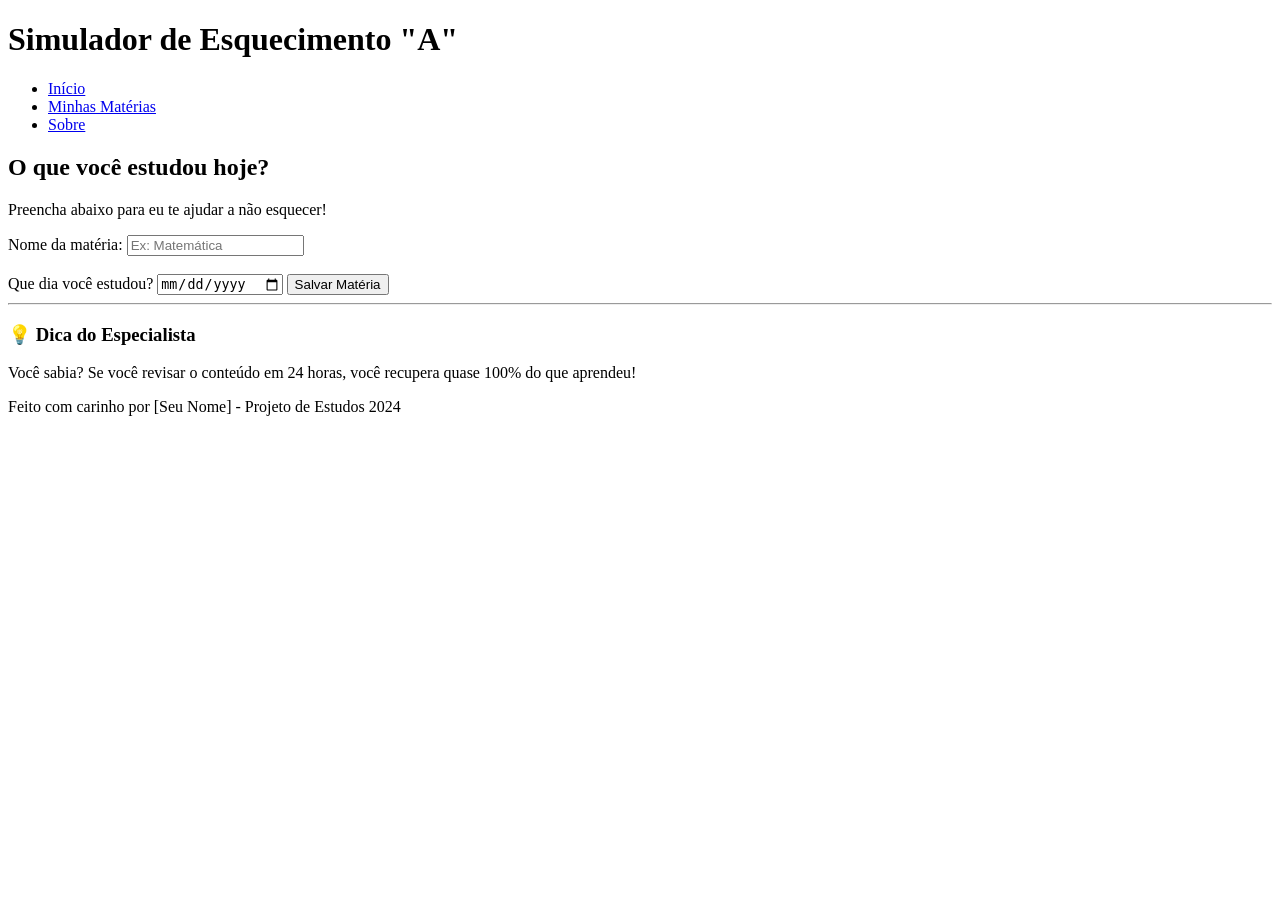
==== index.html @ 811f96d3 "Estrutura do simulador pronta" ====
<!DOCTYPE html>
<html lang="pt-br">
<head>
    <meta charset="UTF-8">
    <meta name="viewport" content="width=device-width, initial-scale=1.0">
    <title>Simulador de Esquecimento A</title>
</head>
<body>
    <header>
        <h1>Simulador de Esquecimento "A"</h1>
        <nav>
            <ul>
                <li><a href="#">Início</a></li>
                <li><a href="#">Minhas Matérias</a></li>
                <li><a href="#">Sobre</a></li>
            </ul>
        </nav>
    </header>

    <main>
        <section>
            <h2>O que você estudou hoje?</h2>
            <p>Preencha abaixo para eu te ajudar a não esquecer!</p>
            
            <form>
                <label for="materia">Nome da matéria:</label>
                <input type="text" id="materia" placeholder="Ex: Matemática" required>
                
                <br><br> <label for="data">Que dia você estudou?</label>
                <input type="date" id="data" required> 
                
                <button type="submit">Salvar Matéria</button>
            </form>
        </section>

        <hr> <article>
            <h3>💡 Dica do Especialista</h3>
            <p>Você sabia? Se você revisar o conteúdo em 24 horas, você recupera quase 100% do que aprendeu!</p>
        </article>
    </main>

    <footer>
        <p>Feito com carinho por [Seu Nome] - Projeto de Estudos 2024</p>
    </footer>   
</body>
</html>
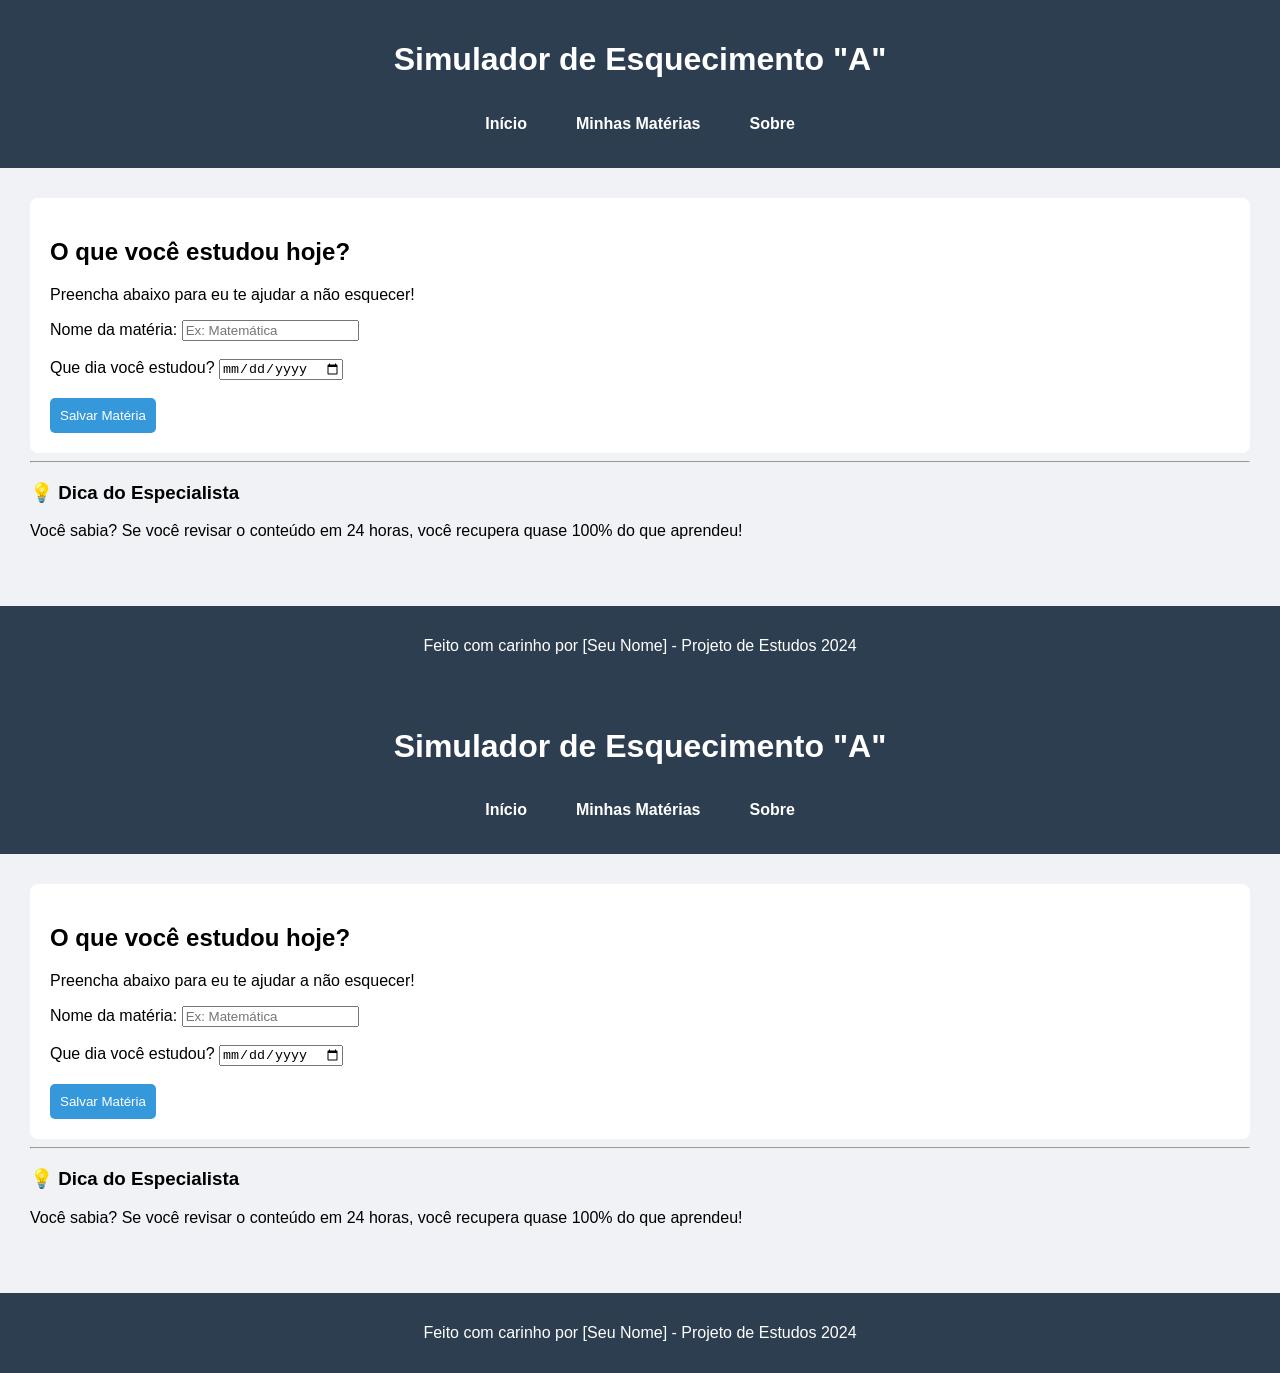
==== commit b560fa42: "Projeto estilizado completo com menu, botão e rodapé" ====
--- a/index.html
+++ b/index.html
@@ -4,6 +4,7 @@
     <meta charset="UTF-8">
     <meta name="viewport" content="width=device-width, initial-scale=1.0">
     <title>Simulador de Esquecimento A</title>
+    <link rel="stylesheet" href="style.css">
 </head>
 <body>
     <header>
@@ -26,14 +27,72 @@
                 <label for="materia">Nome da matéria:</label>
                 <input type="text" id="materia" placeholder="Ex: Matemática" required>
                 
-                <br><br> <label for="data">Que dia você estudou?</label>
+                <br><br>
+                
+                <label for="data">Que dia você estudou?</label>
                 <input type="date" id="data" required> 
                 
+                <br><br>
+
                 <button type="submit">Salvar Matéria</button>
             </form>
         </section>
 
-        <hr> <article>
+        <hr>
+
+        <article>
+            <h3>💡 Dica do Especialista</h3>
+            <p>Você sabia? Se você revisar o conteúdo em 24 horas, você recupera quase 100% do que aprendeu!</p>
+        </article>
+    </main>
+
+    <footer>
+        <p>Feito com carinho por [Seu Nome] - Projeto de Estudos 2024</p>
+    </footer>   
+</body>
+</html><!DOCTYPE html>
+<html lang="pt-br">
+<head>
+    <meta charset="UTF-8">
+    <meta name="viewport" content="width=device-width, initial-scale=1.0">
+    <title>Simulador de Esquecimento A</title>
+    <link rel="stylesheet" href="style.css">
+</head>
+<body>
+    <header>
+        <h1>Simulador de Esquecimento "A"</h1>
+        <nav>
+            <ul>
+                <li><a href="#">Início</a></li>
+                <li><a href="#">Minhas Matérias</a></li>
+                <li><a href="#">Sobre</a></li>
+            </ul>
+        </nav>
+    </header>
+
+    <main>
+        <section>
+            <h2>O que você estudou hoje?</h2>
+            <p>Preencha abaixo para eu te ajudar a não esquecer!</p>
+            
+            <form>
+                <label for="materia">Nome da matéria:</label>
+                <input type="text" id="materia" placeholder="Ex: Matemática" required>
+                
+                <br><br>
+                
+                <label for="data">Que dia você estudou?</label>
+                <input type="date" id="data" required> 
+                
+                <br><br>
+
+                <button type="submit">Salvar Matéria</button>
+            </form>
+        </section>
+
+        <hr>
+
+        <article>
             <h3>💡 Dica do Especialista</h3>
             <p>Você sabia? Se você revisar o conteúdo em 24 horas, você recupera quase 100% do que aprendeu!</p>
         </article>
--- a/style.css
+++ b/style.css
@@ -0,0 +1,91 @@
+body {
+    font-family: Arial, sans-serif;
+    margin: 0;
+    background-color: #f0f2f5;
+}
+
+header {
+    background-color: #2c3e50;
+    color: white;
+    padding: 20px;
+    text-align: center;
+}
+
+nav ul {
+    list-style: none;
+    display: flex;
+    justify-content: center;
+    gap: 20px;
+    padding: 0;
+}
+
+nav a {
+    color: white;
+    text-decoration: none;
+    font-weight: bold;
+}
+
+nav a:hover {
+    color: yellow;
+}
+
+main {
+    padding: 30px;
+}
+
+section {
+    background-color: white;
+    padding: 20px;
+    border-radius: 8px;
+}
+
+button {
+    background-color: #3498db;
+    color: white;
+    border: none;
+    padding: 10px;
+    border-radius: 5px;
+    cursor: pointer;
+}
+
+button:hover {
+    background-color: #2980b9;
+}
+
+footer {
+    background-color: #2c3e50;
+    color: white;
+    text-align: center;
+    padding: 15px;
+    margin-top: 20px;
+}/* Estilo do menu */
+nav {
+    background-color: #2c3e50; /* Fundo azul escuro */
+    padding: 15px; /* Espaço interno do menu */
+    border-radius: 8px; /* Cantos arredondados */
+    text-align: center; /* Centraliza o conteúdo */
+}
+
+nav ul {
+    list-style: none; /* Remove os marcadores da lista */
+    display: flex; /* Itens do menu em linha */
+    justify-content: center; /* Centraliza horizontalmente */
+    gap: 25px; /* Espaço entre os itens */
+    padding: 0;
+    margin: 0;
+}
+
+nav a {
+    color: white; /* Cor do texto dos links */
+    text-decoration: none; /* Remove sublinhado */
+    font-weight: bold; /* Negrito */
+    font-size: 16px; /* Tamanho da fonte */
+    padding: 8px 12px; /* Espaço interno dos links */
+    transition: background-color 0.3s, color 0.3s; /* Animação suave ao passar o mouse */
+}
+
+nav a:hover {
+    background-color: #f1c40f; /* Fundo amarelo no hover */
+    color: #2c3e50; /* Texto escuro no hover */
+    border-radius: 5px; /* Cantos arredondados no hover */
+}
--- a/style.css
+++ b/style.css
@@ -0,0 +1,91 @@
+body {
+    font-family: Arial, sans-serif;
+    margin: 0;
+    background-color: #f0f2f5;
+}
+
+header {
+    background-color: #2c3e50;
+    color: white;
+    padding: 20px;
+    text-align: center;
+}
+
+nav ul {
+    list-style: none;
+    display: flex;
+    justify-content: center;
+    gap: 20px;
+    padding: 0;
+}
+
+nav a {
+    color: white;
+    text-decoration: none;
+    font-weight: bold;
+}
+
+nav a:hover {
+    color: yellow;
+}
+
+main {
+    padding: 30px;
+}
+
+section {
+    background-color: white;
+    padding: 20px;
+    border-radius: 8px;
+}
+
+button {
+    background-color: #3498db;
+    color: white;
+    border: none;
+    padding: 10px;
+    border-radius: 5px;
+    cursor: pointer;
+}
+
+button:hover {
+    background-color: #2980b9;
+}
+
+footer {
+    background-color: #2c3e50;
+    color: white;
+    text-align: center;
+    padding: 15px;
+    margin-top: 20px;
+}/* Estilo do menu */
+nav {
+    background-color: #2c3e50; /* Fundo azul escuro */
+    padding: 15px; /* Espaço interno do menu */
+    border-radius: 8px; /* Cantos arredondados */
+    text-align: center; /* Centraliza o conteúdo */
+}
+
+nav ul {
+    list-style: none; /* Remove os marcadores da lista */
+    display: flex; /* Itens do menu em linha */
+    justify-content: center; /* Centraliza horizontalmente */
+    gap: 25px; /* Espaço entre os itens */
+    padding: 0;
+    margin: 0;
+}
+
+nav a {
+    color: white; /* Cor do texto dos links */
+    text-decoration: none; /* Remove sublinhado */
+    font-weight: bold; /* Negrito */
+    font-size: 16px; /* Tamanho da fonte */
+    padding: 8px 12px; /* Espaço interno dos links */
+    transition: background-color 0.3s, color 0.3s; /* Animação suave ao passar o mouse */
+}
+
+nav a:hover {
+    background-color: #f1c40f; /* Fundo amarelo no hover */
+    color: #2c3e50; /* Texto escuro no hover */
+    border-radius: 5px; /* Cantos arredondados no hover */
+}
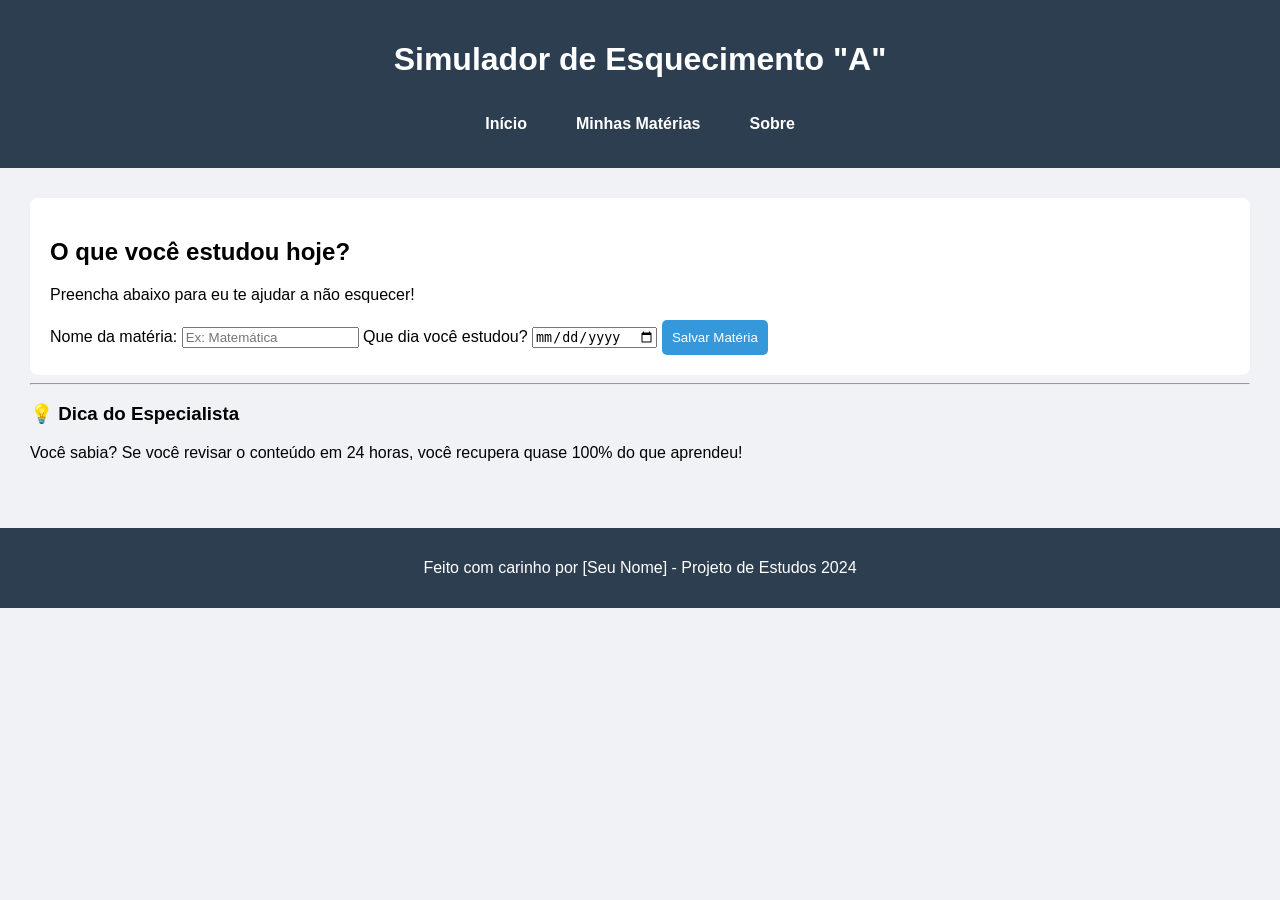
==== commit 5c4b4e0a: "site responsivo com media queries" ====
--- a/index.html
+++ b/index.html
@@ -6,100 +6,50 @@
     <title>Simulador de Esquecimento A</title>
     <link rel="stylesheet" href="style.css">
 </head>
+
 <body>
-    <header>
-        <h1>Simulador de Esquecimento "A"</h1>
-        <nav>
-            <ul>
-                <li><a href="#">Início</a></li>
-                <li><a href="#">Minhas Matérias</a></li>
-                <li><a href="#">Sobre</a></li>
-            </ul>
-        </nav>
-    </header>
 
-    <main>
-        <section>
-            <h2>O que você estudou hoje?</h2>
-            <p>Preencha abaixo para eu te ajudar a não esquecer!</p>
-            
-            <form>
-                <label for="materia">Nome da matéria:</label>
-                <input type="text" id="materia" placeholder="Ex: Matemática" required>
-                
-                <br><br>
-                
-                <label for="data">Que dia você estudou?</label>
-                <input type="date" id="data" required> 
-                
-                <br><br>
+<header>
+    <h1>Simulador de Esquecimento "A"</h1>
 
-                <button type="submit">Salvar Matéria</button>
-            </form>
-        </section>
+    <nav>
+        <ul>
+            <li><a href="#">Início</a></li>
+            <li><a href="#">Minhas Matérias</a></li>
+            <li><a href="#">Sobre</a></li>
+        </ul>
+    </nav>
+</header>
 
-        <hr>
+<main>
 
-        <article>
-            <h3>💡 Dica do Especialista</h3>
-            <p>Você sabia? Se você revisar o conteúdo em 24 horas, você recupera quase 100% do que aprendeu!</p>
-        </article>
-    </main>
+<section>
+    <h2>O que você estudou hoje?</h2>
+    <p>Preencha abaixo para eu te ajudar a não esquecer!</p>
 
-    <footer>
-        <p>Feito com carinho por [Seu Nome] - Projeto de Estudos 2024</p>
-    </footer>   
-</body>
-</html><!DOCTYPE html>
-<html lang="pt-br">
-<head>
-    <meta charset="UTF-8">
-    <meta name="viewport" content="width=device-width, initial-scale=1.0">
-    <title>Simulador de Esquecimento A</title>
-    <link rel="stylesheet" href="style.css">
-</head>
-<body>
-    <header>
-        <h1>Simulador de Esquecimento "A"</h1>
-        <nav>
-            <ul>
-                <li><a href="#">Início</a></li>
-                <li><a href="#">Minhas Matérias</a></li>
-                <li><a href="#">Sobre</a></li>
-            </ul>
-        </nav>
-    </header>
+    <form>
+        <label for="materia">Nome da matéria:</label>
+        <input type="text" id="materia" placeholder="Ex: Matemática" required>
 
-    <main>
-        <section>
-            <h2>O que você estudou hoje?</h2>
-            <p>Preencha abaixo para eu te ajudar a não esquecer!</p>
-            
-            <form>
-                <label for="materia">Nome da matéria:</label>
-                <input type="text" id="materia" placeholder="Ex: Matemática" required>
-                
-                <br><br>
-                
-                <label for="data">Que dia você estudou?</label>
-                <input type="date" id="data" required> 
-                
-                <br><br>
+        <label for="data">Que dia você estudou?</label>
+        <input type="date" id="data" required>
 
-                <button type="submit">Salvar Matéria</button>
-            </form>
-        </section>
+        <button type="submit">Salvar Matéria</button>
+    </form>
+</section>
 
-        <hr>
+<hr>
 
-        <article>
-            <h3>💡 Dica do Especialista</h3>
-            <p>Você sabia? Se você revisar o conteúdo em 24 horas, você recupera quase 100% do que aprendeu!</p>
-        </article>
-    </main>
+<article>
+    <h3>💡 Dica do Especialista</h3>
+    <p>Você sabia? Se você revisar o conteúdo em 24 horas, você recupera quase 100% do que aprendeu!</p>
+</article>
 
-    <footer>
-        <p>Feito com carinho por [Seu Nome] - Projeto de Estudos 2024</p>
-    </footer>   
+</main>
+
+<footer>
+    <p>Feito com carinho por [Seu Nome] - Projeto de Estudos 2024</p>
+</footer>
+
 </body>
 </html>
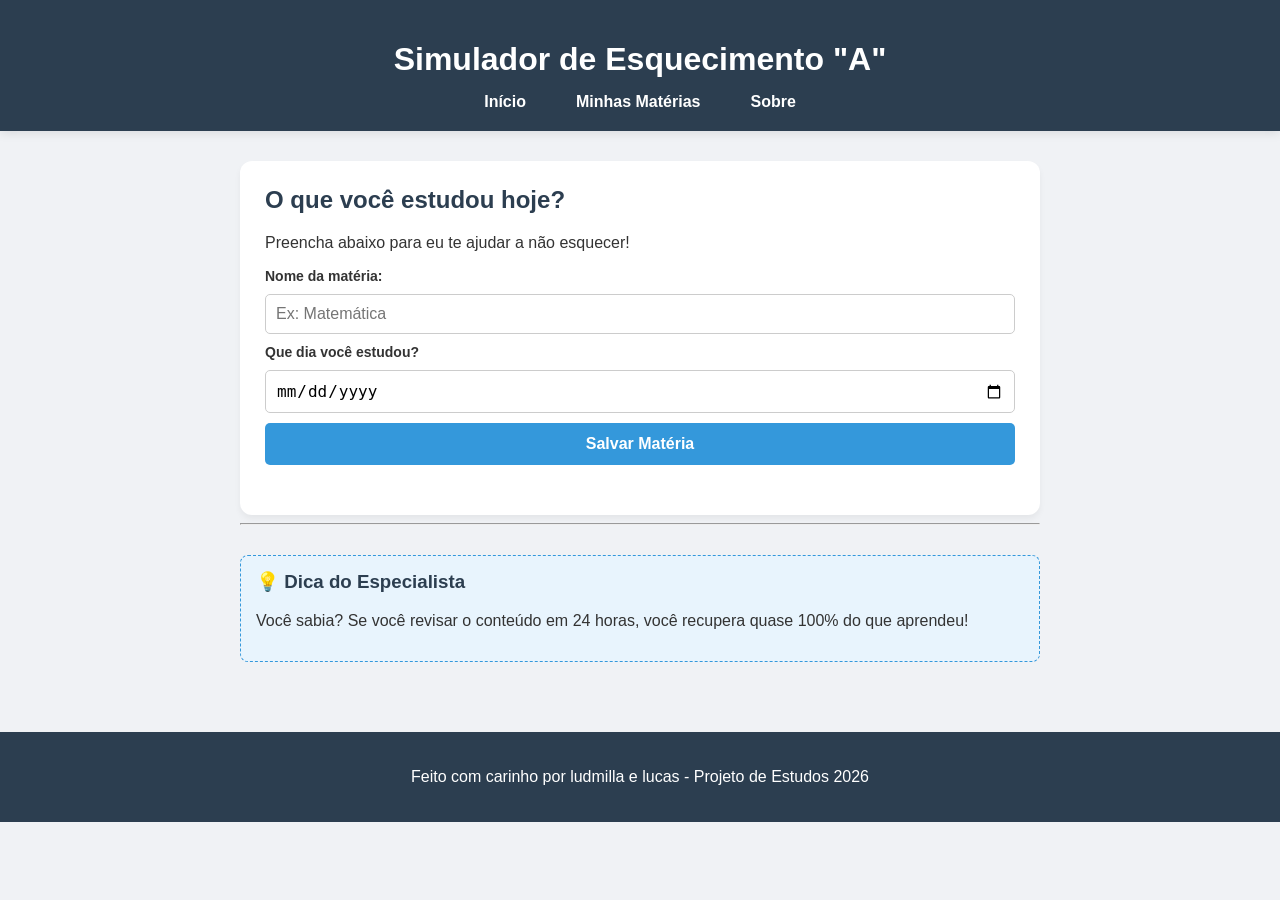
==== commit 2651af67: "feat: funcionalidade de adicionar materias com javascript" ====
--- a/index.html
+++ b/index.html
@@ -27,15 +27,19 @@
     <h2>O que você estudou hoje?</h2>
     <p>Preencha abaixo para eu te ajudar a não esquecer!</p>
 
-    <form>
-        <label for="materia">Nome da matéria:</label>
-        <input type="text" id="materia" placeholder="Ex: Matemática" required>
+   
+ <form id="form-materia">
+    <label for="materia">Nome da matéria:</label>
+    <input type="text" id="materia" placeholder="Ex: Matemática" required>
 
-        <label for="data">Que dia você estudou?</label>
-        <input type="date" id="data" required>
+    <label for="data">Que dia você estudou?</label>
+    <input type="date" id="data" required>
 
-        <button type="submit">Salvar Matéria</button>
-    </form>
+    <button type="submit">Salvar Matéria</button>
+</form>
+
+<div id="lista-materias"></div>
+
 </section>
 
 <hr>
@@ -48,8 +52,11 @@
 </main>
 
 <footer>
-    <p>Feito com carinho por [Seu Nome] - Projeto de Estudos 2024</p>
+    <p>Feito com carinho por ludmilla e lucas - Projeto de Estudos 2026</p>
 </footer>
 
+<script src="script.js"></script>
+
 </body>
-</html>+</html>
+
--- a/style.css
+++ b/style.css
@@ -1,14 +1,23 @@
+/* --- CONFIGURAÇÕES GERAIS --- */
 body {
-    font-family: Arial, sans-serif;
+    font-family: 'Segoe UI', Tahoma, Geneva, Verdana, sans-serif;
     margin: 0;
+    padding: 0;
     background-color: #f0f2f5;
+    color: #333;
 }
 
+/* --- CABEÇALHO E NAVEGAÇÃO --- */
 header {
     background-color: #2c3e50;
     color: white;
-    padding: 20px;
+    padding: 20px 0;
     text-align: center;
+    box-shadow: 0 2px 10px rgba(0,0,0,0.1);
+}
+
+header h1 {
+    margin-bottom: 15px;
 }
 
 nav ul {
@@ -17,75 +26,121 @@
     justify-content: center;
     gap: 20px;
     padding: 0;
+    margin: 0;
 }
 
 nav a {
     color: white;
     text-decoration: none;
     font-weight: bold;
+    padding: 8px 15px;
+    border-radius: 5px;
+    transition: all 0.3s ease;
 }
 
 nav a:hover {
-    color: yellow;
+    background-color: #f1c40f;
+    color: #2c3e50;
 }
 
+/* --- CONTEÚDO PRINCIPAL --- */
 main {
-    padding: 30px;
+    max-width: 800px; /* Centraliza o conteúdo e não deixa espalhar muito */
+    margin: 0 auto;
+    padding: 30px 20px;
 }
 
 section {
     background-color: white;
-    padding: 20px;
-    border-radius: 8px;
+    padding: 25px;
+    border-radius: 12px;
+    box-shadow: 0 4px 6px rgba(0,0,0,0.05);
+}
+
+h2, h3 {
+    color: #2c3e50;
+    margin-top: 0;
+}
+
+/* --- FORMULÁRIO --- */
+form {
+    display: flex;
+    flex-direction: column;
+    gap: 10px;
+    margin-bottom: 25px;
+}
+
+label {
+    font-weight: bold;
+    font-size: 14px;
+}
+
+input {
+    padding: 10px;
+    border: 1px solid #ccc;
+    border-radius: 5px;
+    font-size: 16px;
 }
 
 button {
     background-color: #3498db;
     color: white;
     border: none;
-    padding: 10px;
+    padding: 12px;
     border-radius: 5px;
+    font-weight: bold;
     cursor: pointer;
+    transition: background 0.3s;
+    font-size: 16px;
 }
 
 button:hover {
     background-color: #2980b9;
 }
 
+/* --- ESTILO DOS CARDS (GERADOS PELO JS) --- */
+#lista-materias {
+    margin-top: 20px;
+}
+
+.card-estudo {
+    background-color: #fdfdfd;
+    padding: 15px;
+    margin-bottom: 15px;
+    border-left: 6px solid #3498db; /* Faixa azul lateral */
+    border-radius: 8px;
+    box-shadow: 0 2px 8px rgba(0,0,0,0.1);
+    animation: fadeIn 0.5s ease; /* Efeito suave ao aparecer */
+}
+
+@keyframes fadeIn {
+    from { opacity: 0; transform: translateY(10px); }
+    to { opacity: 1; transform: translateY(0); }
+}
+
+.card-estudo p {
+    margin: 8px 0;
+    line-height: 1.4;
+}
+
+.card-estudo strong {
+    color: #2c3e50;
+}
+
+/* --- ARTIGOS E DICAS --- */
+article {
+    margin-top: 30px;
+    padding: 15px;
+    background-color: #e8f4fd;
+    border-radius: 8px;
+    border: 1px dashed #3498db;
+}
+
+/* --- RODAPÉ --- */
 footer {
     background-color: #2c3e50;
     color: white;
     text-align: center;
-    padding: 15px;
-    margin-top: 20px;
-}/* Estilo do menu */
-nav {
-    background-color: #2c3e50; /* Fundo azul escuro */
-    padding: 15px; /* Espaço interno do menu */
-    border-radius: 8px; /* Cantos arredondados */
-    text-align: center; /* Centraliza o conteúdo */
-}
-
-nav ul {
-    list-style: none; /* Remove os marcadores da lista */
-    display: flex; /* Itens do menu em linha */
-    justify-content: center; /* Centraliza horizontalmente */
-    gap: 25px; /* Espaço entre os itens */
-    padding: 0;
-    margin: 0;
-}
-
-nav a {
-    color: white; /* Cor do texto dos links */
-    text-decoration: none; /* Remove sublinhado */
-    font-weight: bold; /* Negrito */
-    font-size: 16px; /* Tamanho da fonte */
-    padding: 8px 12px; /* Espaço interno dos links */
-    transition: background-color 0.3s, color 0.3s; /* Animação suave ao passar o mouse */
-}
-
-nav a:hover {
-    background-color: #f1c40f; /* Fundo amarelo no hover */
-    color: #2c3e50; /* Texto escuro no hover */
-    border-radius: 5px; /* Cantos arredondados no hover */
+    padding: 20px;
+    margin-top: 40px;
 }
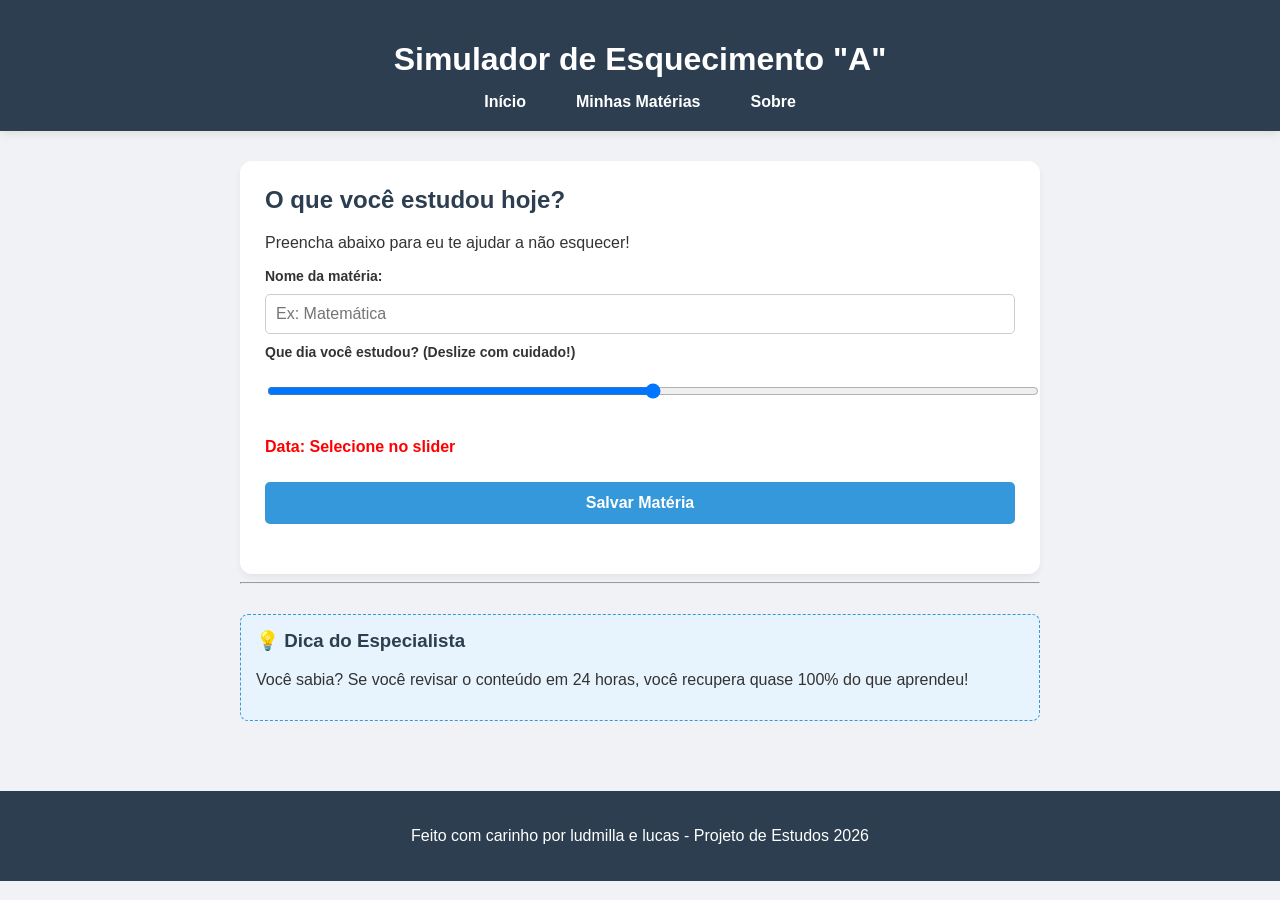
==== commit f90229e6: "Concluindo o desafio UI do Caos e IndexedDB" ====
--- a/index.html
+++ b/index.html
@@ -28,16 +28,16 @@
     <p>Preencha abaixo para eu te ajudar a não esquecer!</p>
 
    
- <form id="form-materia">
+<form id="form-materia">
     <label for="materia">Nome da matéria:</label>
     <input type="text" id="materia" placeholder="Ex: Matemática" required>
 
-    <label for="data">Que dia você estudou?</label>
-    <input type="date" id="data" required>
+    <label for="data-caos">Que dia você estudou? (Deslize com cuidado!)</label>
+    <input type="range" id="data-caos" min="-2208988800000" max="1767225600000" step="1" style="width: 100%;">
+    <p id="data-display" style="color: red; font-weight: bold;">Data: Selecione no slider</p>
 
-    <button type="submit">Salvar Matéria</button>
+    <button type="submit" id="btn-fugitivo">Salvar Matéria</button>
 </form>
-
 <div id="lista-materias"></div>
 
 </section>
@@ -55,8 +55,8 @@
     <p>Feito com carinho por ludmilla e lucas - Projeto de Estudos 2026</p>
 </footer>
 
-<script src="script.js"></script>
+<script src="db.js"></script>
+<script src="controller.js"></script>
 
 </body>
-</html>
-
+</html>
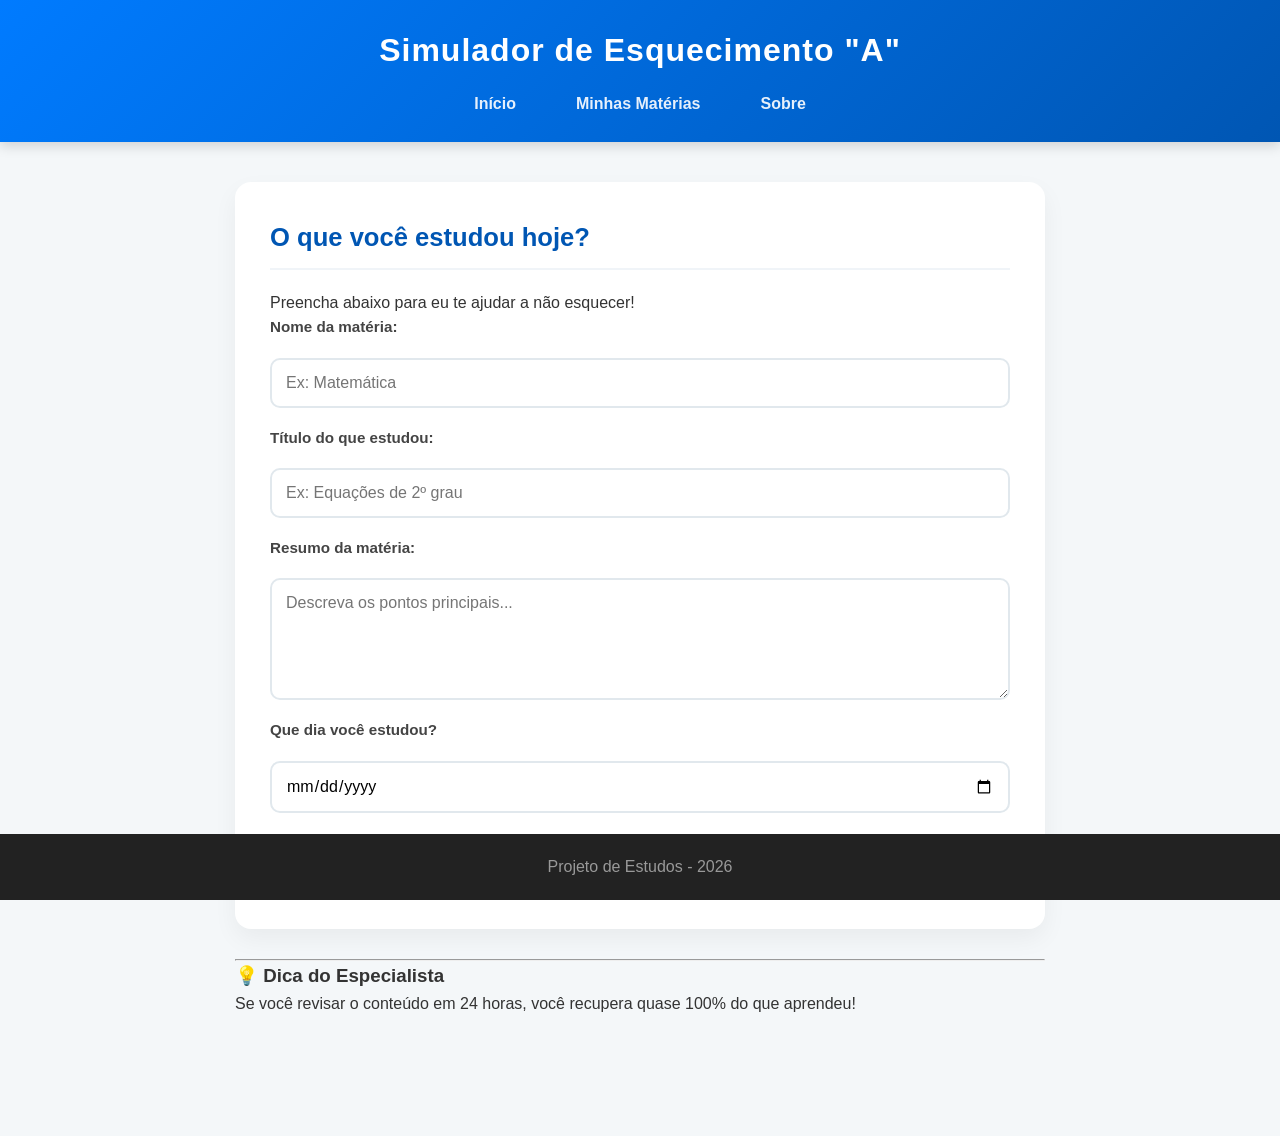
==== commit f29a3285: "Versão original do simulador" ====
--- a/index.html
+++ b/index.html
@@ -6,53 +6,72 @@
     <title>Simulador de Esquecimento A</title>
     <link rel="stylesheet" href="style.css">
 </head>
-
 <body>
 
 <header>
     <h1>Simulador de Esquecimento "A"</h1>
-
     <nav>
         <ul>
-            <li><a href="#">Início</a></li>
-            <li><a href="#">Minhas Matérias</a></li>
-            <li><a href="#">Sobre</a></li>
+            <li><a href="#" id="link-inicio">Início</a></li>
+            <li><a href="#" id="link-materias">Minhas Matérias</a></li>
+            <li><a href="#" id="link-sobre">Sobre</a></li>
         </ul>
     </nav>
 </header>
 
 <main>
+    <section id="aba-cadastro">
+        <h2>O que você estudou hoje?</h2>
+        <p>Preencha abaixo para eu te ajudar a não esquecer!</p>
 
-<section>
-    <h2>O que você estudou hoje?</h2>
-    <p>Preencha abaixo para eu te ajudar a não esquecer!</p>
+        <form id="form-materia">
+            <label for="materia">Nome da matéria:</label>
+            <input type="text" id="materia" placeholder="Ex: Matemática" required>
 
-   
-<form id="form-materia">
-    <label for="materia">Nome da matéria:</label>
-    <input type="text" id="materia" placeholder="Ex: Matemática" required>
+            <label for="titulo-conteudo">Título do que estudou:</label>
+            <input type="text" id="titulo-conteudo" placeholder="Ex: Equações de 2º grau" required>
 
-    <label for="data-caos">Que dia você estudou? (Deslize com cuidado!)</label>
-    <input type="range" id="data-caos" min="-2208988800000" max="1767225600000" step="1" style="width: 100%;">
-    <p id="data-display" style="color: red; font-weight: bold;">Data: Selecione no slider</p>
+            <label for="resumo-materia">Resumo da matéria:</label>
+            <textarea id="resumo-materia" rows="5" placeholder="Descreva os pontos principais..." required></textarea>
 
-    <button type="submit" id="btn-fugitivo">Salvar Matéria</button>
-</form>
-<div id="lista-materias"></div>
+            <label for="data-limpa">Que dia você estudou?</label>
+            <input type="date" id="data-limpa" required>
 
-</section>
+            <button type="submit" id="btn-salvar">Salvar Matéria</button>
+        </form>
+    </section>
 
-<hr>
+    <section id="aba-lista" style="display: none;">
+        <h2>Minhas Matérias Salvas</h2>
+        <p>Ordenadas do estudo mais recente para o mais antigo:</p>
+        <div id="lista-materias"></div>
+    </section>
 
-<article>
-    <h3>💡 Dica do Especialista</h3>
-    <p>Você sabia? Se você revisar o conteúdo em 24 horas, você recupera quase 100% do que aprendeu!</p>
-</article>
+    <section id="aba-sobre" style="display: none;">
+        <h2>Sobre o Projeto</h2>
+        <p>O <strong>Simulador de Esquecimento "A"</strong> é o seu diário inteligente de estudos.</p>
+        
+        <div class="sobre-box">
+            <h3>🎯 O Propósito</h3>
+            <p>Este site foi criado para ajudar você a manter o controle sobre o que aprende. Muitas vezes estudamos algo e esquecemos em poucos dias; aqui, você registra os pontos principais para saber exatamente o que revisitar.</p>
+            
+            <h3>📅 Organização por Tempo</h3>
+            <p>O sistema organiza automaticamente suas matérias das mais recentes para as mais antigas. Assim, você sempre terá no topo da lista o que acabou de estudar, facilitando a revisão rápida no dia seguinte.</p>
+        </div>
+        
+        <p style="margin-top:20px; text-align:center;">Criado por Ludmilla e Lucas - 2026</p>
+    </section>
 
+    <hr>
+
+    <article id="dica-especialista">
+        <h3>💡 Dica do Especialista</h3>
+        <p>Se você revisar o conteúdo em 24 horas, você recupera quase 100% do que aprendeu!</p>
+    </article>
 </main>
 
 <footer>
-    <p>Feito com carinho por ludmilla e lucas - Projeto de Estudos 2026</p>
+    <p>Projeto de Estudos - 2026</p>
 </footer>
 
 <script src="db.js"></script>
--- a/style.css
+++ b/style.css
@@ -1,23 +1,34 @@
-/* --- CONFIGURAÇÕES GERAIS --- */
-body {
-    font-family: 'Segoe UI', Tahoma, Geneva, Verdana, sans-serif;
+/* --- Configurações Globais --- */
+* {
     margin: 0;
     padding: 0;
-    background-color: #f0f2f5;
+    box-sizing: border-box;
+    font-family: 'Segoe UI', Roboto, Helvetica, Arial, sans-serif;
+}
+
+body {
+    background-color: #f4f7f9;
     color: #333;
-}
-
-/* --- CABEÇALHO E NAVEGAÇÃO --- */
+    line-height: 1.6;
+    padding-bottom: 80px;
+}
+
+/* --- Cabeçalho e Navegação --- */
 header {
-    background-color: #2c3e50;
+    background: linear-gradient(135deg, #007bff 0%, #0056b3 100%);
     color: white;
-    padding: 20px 0;
+    padding: 25px 0;
     text-align: center;
-    box-shadow: 0 2px 10px rgba(0,0,0,0.1);
+    box-shadow: 0 4px 12px rgba(0,0,0,0.15);
+    position: sticky;
+    top: 0;
+    z-index: 1000;
 }
 
 header h1 {
+    font-size: 2rem;
     margin-bottom: 15px;
+    letter-spacing: 1px;
 }
 
 nav ul {
@@ -25,122 +36,210 @@
     display: flex;
     justify-content: center;
     gap: 20px;
-    padding: 0;
-    margin: 0;
 }
 
 nav a {
+    text-decoration: none;
+    color: rgba(255,255,255,0.9);
+    font-weight: 600;
+    padding: 10px 20px;
+    border-radius: 25px;
+    transition: all 0.3s ease;
+}
+
+nav a:hover {
+    background-color: rgba(255,255,255,0.2);
     color: white;
-    text-decoration: none;
-    font-weight: bold;
-    padding: 8px 15px;
-    border-radius: 5px;
-    transition: all 0.3s ease;
-}
-
-nav a:hover {
-    background-color: #f1c40f;
-    color: #2c3e50;
-}
-
-/* --- CONTEÚDO PRINCIPAL --- */
+}
+
+/* --- Layout Principal --- */
 main {
-    max-width: 800px; /* Centraliza o conteúdo e não deixa espalhar muito */
-    margin: 0 auto;
-    padding: 30px 20px;
+    max-width: 850px;
+    margin: 40px auto;
+    padding: 0 20px;
 }
 
 section {
-    background-color: white;
-    padding: 25px;
-    border-radius: 12px;
-    box-shadow: 0 4px 6px rgba(0,0,0,0.05);
-}
-
-h2, h3 {
-    color: #2c3e50;
-    margin-top: 0;
-}
-
-/* --- FORMULÁRIO --- */
-form {
+    background: white;
+    padding: 35px;
+    border-radius: 16px;
+    box-shadow: 0 10px 25px rgba(0,0,0,0.05);
+    margin-bottom: 30px;
+}
+
+h2 {
+    color: #0056b3;
+    margin-bottom: 20px;
+    font-size: 1.6rem;
+    border-bottom: 2px solid #f0f4f8;
+    padding-bottom: 10px;
+}
+
+/* --- Formulário --- */
+#form-materia {
     display: flex;
     flex-direction: column;
-    gap: 10px;
-    margin-bottom: 25px;
-}
-
-label {
-    font-weight: bold;
-    font-size: 14px;
-}
-
-input {
-    padding: 10px;
-    border: 1px solid #ccc;
-    border-radius: 5px;
-    font-size: 16px;
-}
-
-button {
-    background-color: #3498db;
+    gap: 18px;
+}
+
+#form-materia label {
+    font-weight: 700;
+    color: #444;
+    font-size: 0.95rem;
+}
+
+#form-materia input, #form-materia textarea {
+    width: 100%;
+    padding: 14px;
+    border: 2px solid #e1e8ed;
+    border-radius: 10px;
+    font-size: 1rem;
+    transition: all 0.3s;
+}
+
+#form-materia input:focus, #form-materia textarea:focus {
+    outline: none;
+    border-color: #007bff;
+    box-shadow: 0 0 8px rgba(0,123,255,0.1);
+}
+
+#btn-salvar {
+    background-color: #007bff;
     color: white;
     border: none;
-    padding: 12px;
-    border-radius: 5px;
-    font-weight: bold;
+    padding: 16px;
+    border-radius: 10px;
+    font-size: 1.1rem;
+    font-weight: 700;
     cursor: pointer;
-    transition: background 0.3s;
-    font-size: 16px;
-}
-
-button:hover {
-    background-color: #2980b9;
-}
-
-/* --- ESTILO DOS CARDS (GERADOS PELO JS) --- */
+    transition: 0.3s;
+    margin-top: 10px;
+}
+
+#btn-salvar:hover {
+    background-color: #0056b3;
+    transform: translateY(-2px);
+}
+
+/* --- Estilização dos Cards (Minhas Matérias) --- */
 #lista-materias {
-    margin-top: 20px;
-}
-
-.card-estudo {
-    background-color: #fdfdfd;
+    display: flex;
+    flex-direction: column;
+    gap: 25px;
+}
+
+.card-materia {
+    background: white;
+    border: none;
+    border-left: 8px solid #007bff;
+    padding: 25px;
+    border-radius: 15px;
+    box-shadow: 0 6px 15px rgba(0, 0, 0, 0.06);
+    transition: all 0.3s ease;
+}
+
+.card-materia:hover {
+    transform: translateY(-5px);
+    box-shadow: 0 12px 25px rgba(0, 0, 0, 0.1);
+}
+
+.card-materia small {
+    color: #007bff;
+    background: #e7f3ff;
+    display: inline-block;
+    padding: 5px 15px;
+    border-radius: 50px;
+    font-size: 0.8rem;
+    font-weight: 700;
+    margin-bottom: 15px;
+}
+
+.card-materia h3 {
+    color: #222;
+    font-size: 1.5rem;
+    margin-bottom: 5px;
+    text-transform: uppercase;
+}
+
+.card-materia h4 {
+    color: #555;
+    font-size: 1.1rem;
+    margin-bottom: 15px;
+}
+
+.card-materia p {
+    color: #666;
+    background: #f9fbfd;
     padding: 15px;
-    margin-bottom: 15px;
-    border-left: 6px solid #3498db; /* Faixa azul lateral */
-    border-radius: 8px;
-    box-shadow: 0 2px 8px rgba(0,0,0,0.1);
-    animation: fadeIn 0.5s ease; /* Efeito suave ao aparecer */
-}
-
-@keyframes fadeIn {
-    from { opacity: 0; transform: translateY(10px); }
-    to { opacity: 1; transform: translateY(0); }
-}
-
-.card-estudo p {
-    margin: 8px 0;
-    line-height: 1.4;
-}
-
-.card-estudo strong {
-    color: #2c3e50;
-}
-
-/* --- ARTIGOS E DICAS --- */
-article {
-    margin-top: 30px;
-    padding: 15px;
-    background-color: #e8f4fd;
-    border-radius: 8px;
-    border: 1px dashed #3498db;
-}
-
-/* --- RODAPÉ --- */
+    border-radius: 10px;
+    border: 1px dashed #d1e1f0;
+    white-space: pre-wrap;
+}
+
+/* --- Aba Sobre --- */
+.sobre-box {
+    background: #ffffff;
+    padding: 25px;
+    border-radius: 15px;
+    margin-top: 15px;
+    border: 1px solid #e1e8ed;
+}
+
+.sobre-box h3 {
+    color: #007bff;
+    margin: 20px 0 10px;
+}
+
+/* --- Rodapé --- */
 footer {
-    background-color: #2c3e50;
-    color: white;
+    background-color: #222;
+    color: #999;
     text-align: center;
     padding: 20px;
-    margin-top: 40px;
+    position: fixed;
+    bottom: 0;
+    width: 100%;
+}/* --- Ajuste Fino dos Cards (Minhas Matérias) --- */
+.card-materia {
+    background: white;
+    border-left: 6px solid #007bff;
+    padding: 18px; /* Reduzi um pouco o preenchimento */
+    border-radius: 12px;
+    box-shadow: 0 4px 10px rgba(0, 0, 0, 0.05);
+    transition: all 0.3s ease;
+}
+
+.card-materia small {
+    color: #007bff;
+    background: #e7f3ff;
+    padding: 3px 10px;
+    border-radius: 50px;
+    font-size: 0.7rem; /* Tamanho normal/pequeno para data */
+    font-weight: 700;
+    margin-bottom: 10px;
+}
+
+.card-materia h3 {
+    color: #222;
+    font-size: 1.1rem; /* Tamanho normal para o nome da matéria */
+    margin: 5px 0;
+    text-transform: uppercase;
+}
+
+.card-materia h4 {
+    color: #444;
+    font-size: 0.95rem; /* Tamanho padrão para o título */
+    margin-bottom: 10px;
+    font-weight: 600;
+}
+
+.card-materia p {
+    color: #555;
+    background: #fdfdfd;
+    padding: 12px;
+    border-radius: 8px;
+    border: 1px solid #eee;
+    font-size: 0.9rem; /* Tamanho confortável para leitura */
+    line-height: 1.4;
+    white-space: pre-wrap;
 }
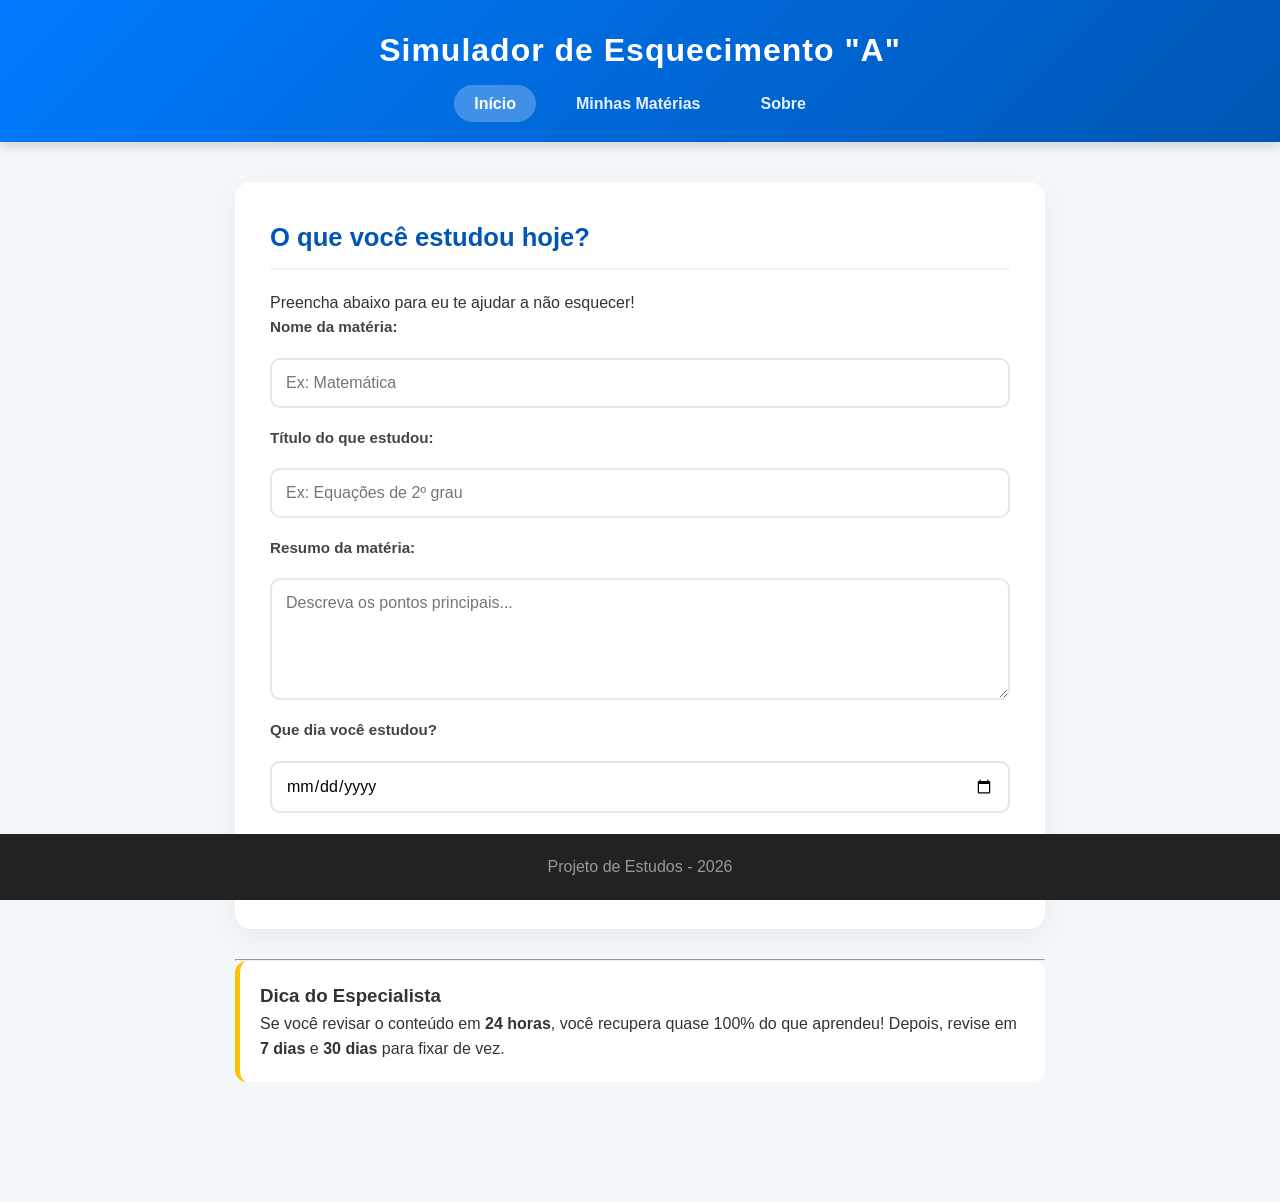
==== commit 699c9daf: "fix: reestruturar site completo com Curva de Ebbinghaus - Reescrever db.js: código limpo com funções" ====
--- a/index.html
+++ b/index.html
@@ -43,7 +43,13 @@
 
     <section id="aba-lista" style="display: none;">
         <h2>Minhas Matérias Salvas</h2>
-        <p>Ordenadas do estudo mais recente para o mais antigo:</p>
+        <p>Acompanhe o status de cada conteúdo pela Curva de Esquecimento:</p>
+        <div class="legenda-cores">
+            <span class="legenda-item"><span class="legenda-cor" style="background:#28a745"></span> Em dia</span>
+            <span class="legenda-item"><span class="legenda-cor" style="background:#ffc107"></span> Atenção</span>
+            <span class="legenda-item"><span class="legenda-cor" style="background:#dc3545"></span> Revisar agora</span>
+            <span class="legenda-item"><span class="legenda-cor" style="background:#6f42c1"></span> Dominado</span>
+        </div>
         <div id="lista-materias"></div>
     </section>
 
@@ -52,11 +58,26 @@
         <p>O <strong>Simulador de Esquecimento "A"</strong> é o seu diário inteligente de estudos.</p>
         
         <div class="sobre-box">
-            <h3>🎯 O Propósito</h3>
+            <h3>O Propósito</h3>
             <p>Este site foi criado para ajudar você a manter o controle sobre o que aprende. Muitas vezes estudamos algo e esquecemos em poucos dias; aqui, você registra os pontos principais para saber exatamente o que revisitar.</p>
             
-            <h3>📅 Organização por Tempo</h3>
-            <p>O sistema organiza automaticamente suas matérias das mais recentes para as mais antigas. Assim, você sempre terá no topo da lista o que acabou de estudar, facilitando a revisão rápida no dia seguinte.</p>
+            <h3>A Curva de Ebbinghaus</h3>
+            <p>O sistema utiliza a <strong>Curva de Esquecimento</strong> do psicólogo Hermann Ebbinghaus para calcular automaticamente quando você deve revisar cada conteúdo. Os intervalos são:</p>
+            <ul style="margin: 10px 0 10px 20px;">
+                <li><strong>24 horas</strong> após o estudo (1ª revisão)</li>
+                <li><strong>7 dias</strong> após a 1ª revisão (2ª revisão)</li>
+                <li><strong>30 dias</strong> após a 2ª revisão (3ª revisão)</li>
+            </ul>
+            <p>Ao completar as 3 revisões, o conteúdo é considerado <strong>dominado</strong>!</p>
+
+            <h3>Como funciona o Semáforo</h3>
+            <p>Cada matéria recebe uma cor de status que atualiza automaticamente:</p>
+            <ul style="margin: 10px 0 10px 20px;">
+                <li><strong style="color:#28a745;">Verde</strong> — Conteúdo estudado recentemente, dentro do prazo.</li>
+                <li><strong style="color:#ffc107;">Amarelo</strong> — A revisão está se aproximando.</li>
+                <li><strong style="color:#dc3545;">Vermelho</strong> — Hora de revisar! O prazo já passou.</li>
+                <li><strong style="color:#6f42c1;">Roxo</strong> — Parabéns! Conteúdo dominado.</li>
+            </ul>
         </div>
         
         <p style="margin-top:20px; text-align:center;">Criado por Ludmilla e Lucas - 2026</p>
@@ -65,8 +86,8 @@
     <hr>
 
     <article id="dica-especialista">
-        <h3>💡 Dica do Especialista</h3>
-        <p>Se você revisar o conteúdo em 24 horas, você recupera quase 100% do que aprendeu!</p>
+        <h3>Dica do Especialista</h3>
+        <p>Se você revisar o conteúdo em <strong>24 horas</strong>, você recupera quase 100% do que aprendeu! Depois, revise em <strong>7 dias</strong> e <strong>30 dias</strong> para fixar de vez.</p>
     </article>
 </main>
 
@@ -78,4 +99,4 @@
 <script src="controller.js"></script>
 
 </body>
-</html>+</html>
--- a/style.css
+++ b/style.css
@@ -49,6 +49,11 @@
 
 nav a:hover {
     background-color: rgba(255,255,255,0.2);
+    color: white;
+}
+
+nav a.nav-ativo {
+    background-color: rgba(255,255,255,0.25);
     color: white;
 }
 
@@ -121,59 +126,307 @@
     transform: translateY(-2px);
 }
 
-/* --- Estilização dos Cards (Minhas Matérias) --- */
+/* --- Lista de Matérias --- */
 #lista-materias {
     display: flex;
     flex-direction: column;
     gap: 25px;
 }
 
+.vazio {
+    text-align: center;
+    color: #999;
+    font-style: italic;
+    padding: 40px 0;
+}
+
+/* Legenda de cores */
+.legenda-cores {
+    display: flex;
+    gap: 16px;
+    flex-wrap: wrap;
+    margin-bottom: 20px;
+    padding: 10px 0;
+}
+
+.legenda-item {
+    display: flex;
+    align-items: center;
+    gap: 6px;
+    font-size: 0.82rem;
+    font-weight: 600;
+    color: #555;
+}
+
+.legenda-cor {
+    width: 12px;
+    height: 12px;
+    border-radius: 50%;
+    display: inline-block;
+}
+
+/* --- Cards das Matérias --- */
 .card-materia {
     background: white;
-    border: none;
-    border-left: 8px solid #007bff;
-    padding: 25px;
-    border-radius: 15px;
-    box-shadow: 0 6px 15px rgba(0, 0, 0, 0.06);
+    border-left: 6px solid #007bff;
+    padding: 20px;
+    border-radius: 12px;
+    box-shadow: 0 4px 12px rgba(0, 0, 0, 0.06);
     transition: all 0.3s ease;
 }
 
 .card-materia:hover {
-    transform: translateY(-5px);
-    box-shadow: 0 12px 25px rgba(0, 0, 0, 0.1);
+    transform: translateY(-3px);
+    box-shadow: 0 8px 20px rgba(0, 0, 0, 0.1);
+}
+
+/* Status por cor (Curva de Ebbinghaus) */
+.card-materia.status-verde {
+    border-left-color: #28a745;
+}
+
+.card-materia.status-amarelo {
+    border-left-color: #ffc107;
+}
+
+.card-materia.status-vermelho {
+    border-left-color: #dc3545;
+}
+
+.card-materia.status-dominado {
+    border-left-color: #6f42c1;
+}
+
+/* Card header */
+.card-header {
+    display: flex;
+    justify-content: space-between;
+    align-items: center;
+    flex-wrap: wrap;
+    gap: 8px;
+    margin-bottom: 12px;
 }
 
 .card-materia small {
     color: #007bff;
     background: #e7f3ff;
     display: inline-block;
-    padding: 5px 15px;
+    padding: 4px 12px;
     border-radius: 50px;
-    font-size: 0.8rem;
-    font-weight: 700;
-    margin-bottom: 15px;
+    font-size: 0.75rem;
+    font-weight: 700;
+}
+
+/* Badges de status */
+.badge-status {
+    display: inline-block;
+    padding: 4px 14px;
+    border-radius: 50px;
+    font-size: 0.78rem;
+    font-weight: 700;
+}
+
+.badge-verde {
+    background: #d4edda;
+    color: #155724;
+}
+
+.badge-amarelo {
+    background: #fff3cd;
+    color: #856404;
+}
+
+.badge-vermelho {
+    background: #f8d7da;
+    color: #721c24;
+}
+
+.badge-dominado {
+    background: #e8dff5;
+    color: #4a235a;
 }
 
 .card-materia h3 {
     color: #222;
-    font-size: 1.5rem;
-    margin-bottom: 5px;
+    font-size: 1.15rem;
+    margin: 6px 0;
     text-transform: uppercase;
 }
 
 .card-materia h4 {
     color: #555;
-    font-size: 1.1rem;
-    margin-bottom: 15px;
-}
-
-.card-materia p {
-    color: #666;
+    font-size: 0.95rem;
+    margin-bottom: 10px;
+    font-weight: 600;
+}
+
+.card-materia .resumo-texto {
+    color: #555;
     background: #f9fbfd;
-    padding: 15px;
+    padding: 12px;
+    border-radius: 8px;
+    border: 1px solid #eee;
+    font-size: 0.9rem;
+    line-height: 1.5;
+    white-space: pre-wrap;
+    margin-bottom: 12px;
+}
+
+/* --- Barra de Progresso --- */
+.barra-progresso {
+    margin: 12px 0;
+}
+
+.progresso-label {
+    font-size: 0.8rem;
+    font-weight: 600;
+    color: #555;
+    margin-bottom: 6px;
+}
+
+.progresso-track {
+    width: 100%;
+    height: 8px;
+    background: #e9ecef;
     border-radius: 10px;
-    border: 1px dashed #d1e1f0;
-    white-space: pre-wrap;
+    overflow: hidden;
+    margin-bottom: 8px;
+}
+
+.progresso-fill {
+    height: 100%;
+    background: linear-gradient(90deg, #28a745, #007bff);
+    border-radius: 10px;
+    transition: width 0.5s ease;
+}
+
+.etapas {
+    display: flex;
+    justify-content: space-between;
+    gap: 6px;
+}
+
+.etapa {
+    flex: 1;
+    text-align: center;
+    padding: 4px 0;
+    font-size: 0.72rem;
+    font-weight: 700;
+    border-radius: 6px;
+}
+
+.etapa-concluida {
+    background: #d4edda;
+    color: #155724;
+}
+
+.etapa-pendente {
+    background: #e9ecef;
+    color: #999;
+}
+
+/* Próxima revisão */
+.proxima-revisao {
+    font-size: 0.88rem;
+    color: #444;
+    margin-bottom: 10px;
+    padding: 8px 12px;
+    background: #f0f8ff;
+    border-radius: 8px;
+    border-left: 3px solid #007bff;
+}
+
+/* --- Botões de Ação --- */
+.card-acoes {
+    display: flex;
+    gap: 10px;
+    margin-top: 12px;
+    flex-wrap: wrap;
+}
+
+.btn-revisao {
+    background-color: #28a745;
+    color: white;
+    border: none;
+    padding: 10px 20px;
+    border-radius: 8px;
+    font-size: 0.9rem;
+    font-weight: 600;
+    cursor: pointer;
+    transition: 0.3s;
+}
+
+.btn-revisao:hover {
+    background-color: #218838;
+    transform: translateY(-1px);
+}
+
+.btn-deletar {
+    background-color: transparent;
+    color: #dc3545;
+    border: 2px solid #dc3545;
+    padding: 10px 20px;
+    border-radius: 8px;
+    font-size: 0.9rem;
+    font-weight: 600;
+    cursor: pointer;
+    transition: 0.3s;
+}
+
+.btn-deletar:hover {
+    background-color: #dc3545;
+    color: white;
+}
+
+.dominado-label {
+    color: #6f42c1;
+    font-weight: 700;
+    font-size: 0.95rem;
+    padding: 10px 0;
+    display: inline-block;
+}
+
+/* --- Notificação --- */
+.notificacao {
+    position: fixed;
+    top: 20px;
+    right: 20px;
+    padding: 16px 24px;
+    border-radius: 10px;
+    font-weight: 600;
+    font-size: 0.95rem;
+    z-index: 9999;
+    box-shadow: 0 6px 20px rgba(0,0,0,0.15);
+    animation: notifEntrada 0.4s ease;
+}
+
+.notif-sucesso {
+    background-color: #d4edda;
+    color: #155724;
+    border-left: 5px solid #28a745;
+}
+
+.notif-erro {
+    background-color: #f8d7da;
+    color: #721c24;
+    border-left: 5px solid #dc3545;
+}
+
+.notif-saindo {
+    opacity: 0;
+    transform: translateX(100px);
+    transition: all 0.4s ease;
+}
+
+@keyframes notifEntrada {
+    from {
+        opacity: 0;
+        transform: translateX(100px);
+    }
+    to {
+        opacity: 1;
+        transform: translateX(0);
+    }
 }
 
 /* --- Aba Sobre --- */
@@ -188,6 +441,15 @@
 .sobre-box h3 {
     color: #007bff;
     margin: 20px 0 10px;
+}
+
+/* --- Dica do Especialista --- */
+#dica-especialista {
+    background: white;
+    padding: 20px;
+    border-radius: 12px;
+    border-left: 5px solid #ffc107;
+    transition: background-color 0.3s;
 }
 
 /* --- Rodapé --- */
@@ -199,47 +461,35 @@
     position: fixed;
     bottom: 0;
     width: 100%;
-}/* --- Ajuste Fino dos Cards (Minhas Matérias) --- */
-.card-materia {
-    background: white;
-    border-left: 6px solid #007bff;
-    padding: 18px; /* Reduzi um pouco o preenchimento */
-    border-radius: 12px;
-    box-shadow: 0 4px 10px rgba(0, 0, 0, 0.05);
-    transition: all 0.3s ease;
-}
-
-.card-materia small {
-    color: #007bff;
-    background: #e7f3ff;
-    padding: 3px 10px;
-    border-radius: 50px;
-    font-size: 0.7rem; /* Tamanho normal/pequeno para data */
-    font-weight: 700;
-    margin-bottom: 10px;
-}
-
-.card-materia h3 {
-    color: #222;
-    font-size: 1.1rem; /* Tamanho normal para o nome da matéria */
-    margin: 5px 0;
-    text-transform: uppercase;
-}
-
-.card-materia h4 {
-    color: #444;
-    font-size: 0.95rem; /* Tamanho padrão para o título */
-    margin-bottom: 10px;
-    font-weight: 600;
-}
-
-.card-materia p {
-    color: #555;
-    background: #fdfdfd;
-    padding: 12px;
-    border-radius: 8px;
-    border: 1px solid #eee;
-    font-size: 0.9rem; /* Tamanho confortável para leitura */
-    line-height: 1.4;
-    white-space: pre-wrap;
-}+}
+
+/* --- Responsivo --- */
+@media (max-width: 600px) {
+    header h1 {
+        font-size: 1.4rem;
+    }
+
+    nav ul {
+        flex-direction: column;
+        gap: 8px;
+        align-items: center;
+    }
+
+    section {
+        padding: 20px;
+    }
+
+    .card-header {
+        flex-direction: column;
+        align-items: flex-start;
+    }
+
+    .card-acoes {
+        flex-direction: column;
+    }
+
+    .btn-revisao, .btn-deletar {
+        width: 100%;
+        text-align: center;
+    }
+}
